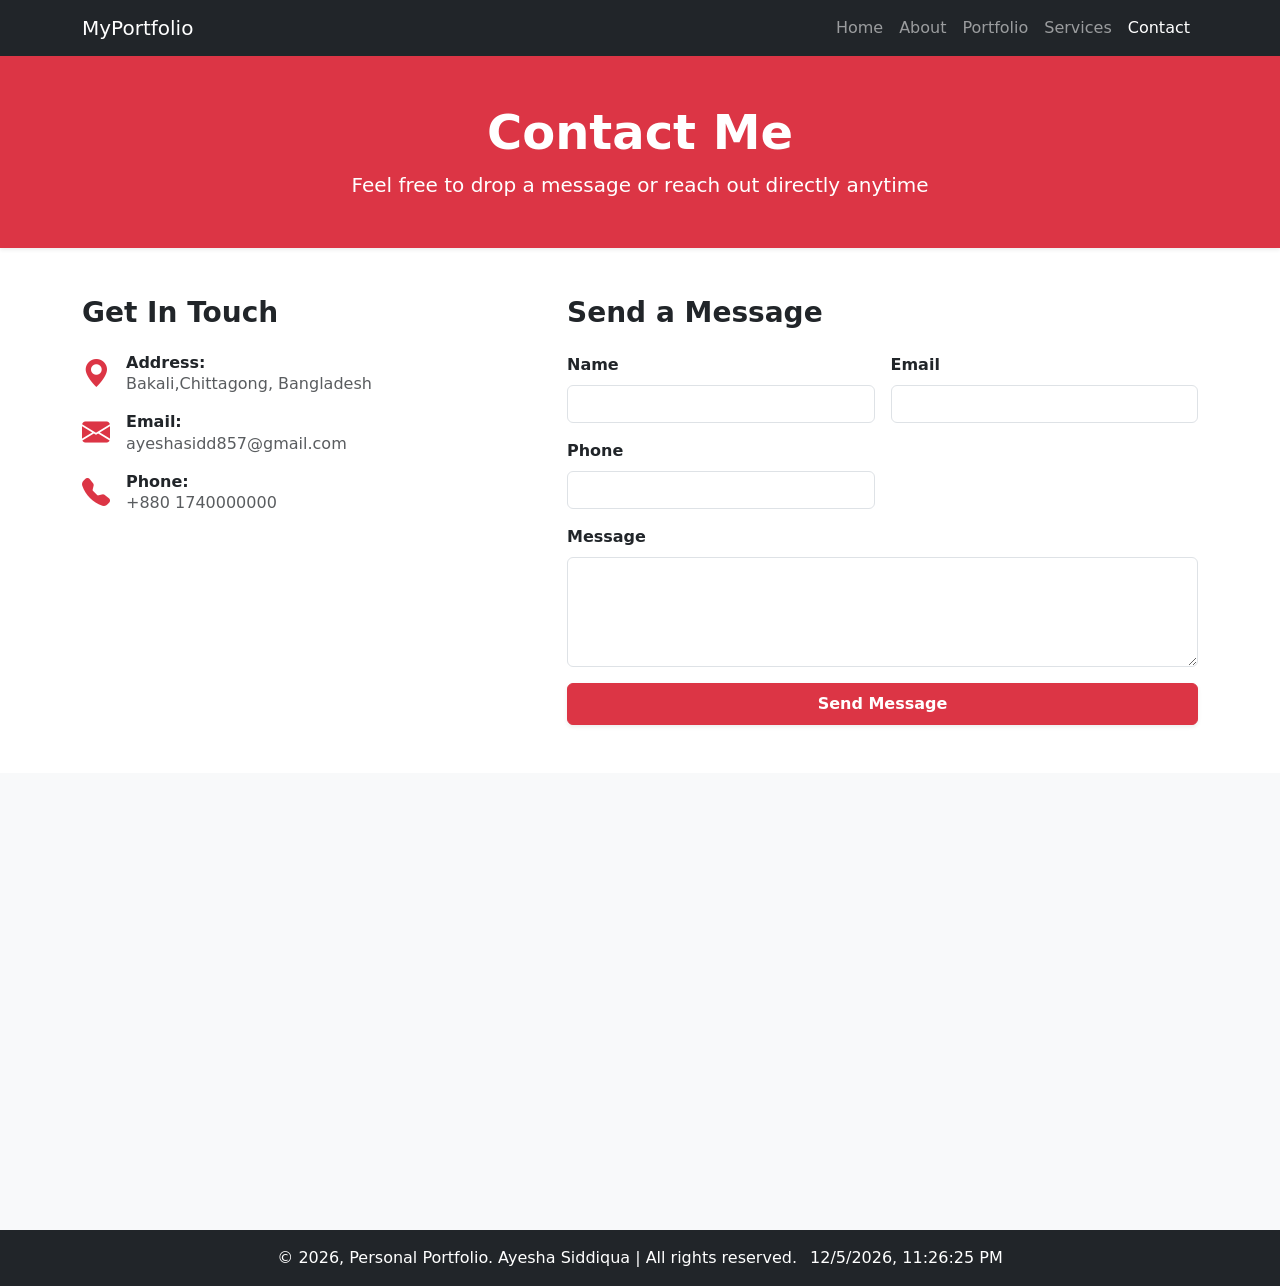
==== contact.html @ 55f6e0d2 "Add files via upload" ====
<!DOCTYPE html>
<html lang="en">
<head>
    <meta charset="UTF-8">
    <meta name="viewport" content="width=device-width, initial-scale=1.0">
    <title>Ayesha's portfolio</title>
    <link href="https://cdn.jsdelivr.net/npm/bootstrap@5.3.0/dist/css/bootstrap.min.css" rel="stylesheet">
    <link href="https://cdn.jsdelivr.net/npm/bootstrap-icons/font/bootstrap-icons.css" rel="stylesheet">
    <link rel="stylesheet" href="style.css">
</head>
<body>

    <nav class="navbar navbar-expand-lg navbar-dark bg-dark sticky-top">
        <div class="container">
            <a class="navbar-brand" href="index.html">MyPortfolio</a>
            <button class="navbar-toggler" type="button" data-bs-toggle="collapse" data-bs-target="#navbarNav">
                <span class="navbar-toggler-icon"></span>
            </button>
            <div class="collapse navbar-collapse justify-content-end" id="navbarNav">
                <ul class="navbar-nav">
                    <li class="nav-item"><a class="nav-link" href="index.html">Home</a></li>
                    <li class="nav-item"><a class="nav-link" href="about.html">About</a></li>
                    <li class="nav-item"><a class="nav-link" href="portfolio.html">Portfolio</a></li>
                    <li class="nav-item"><a class="nav-link" href="service.html">Services</a></li>
                    <li class="nav-item"><a class="nav-link active" href="contact.html">Contact</a></li>
                </ul>
            </div>
        </div>
    </nav>

    <div class="bg-danger text-white text-center py-5 shadow-sm">
        <h1 class="display-5 fw-bold">Contact Me</h1>
        <p class="lead mb-0">Feel free to drop a message or reach out directly anytime</p>
    </div>

    <section class="py-5 container">
        <div class="row g-5">
            <div class="col-md-5">
                <h3 class="mb-4 fw-bold text-dark">Get In Touch</h3>
                <div class="d-flex align-items-center mb-3">
                    <div class="fs-3 text-danger me-3"><i class="bi bi-geo-alt-fill"></i></div>
                    <div>
                        <h6 class="mb-0 fw-bold">Address:</h6>
                        <p class="text-muted mb-0">Bakali,Chittagong, Bangladesh</p>
                    </div>
                </div>
                <div class="d-flex align-items-center mb-3">
                    <div class="fs-3 text-danger me-3"><i class="bi bi-envelope-fill"></i></div>
                    <div>
                        <h6 class="mb-0 fw-bold">Email:</h6>
                        <p class="text-muted mb-0">ayeshasidd857@gmail.com</p>
                    </div>
                </div>
                <div class="d-flex align-items-center mb-3">
                    <div class="fs-3 text-danger me-3"><i class="bi bi-telephone-fill"></i></div>
                    <div>
                        <h6 class="mb-0 fw-bold">Phone:</h6>
                        <p class="text-muted mb-0">+880 1740000000</p>
                    </div>
                </div>
            </div>

            <div class="col-md-7">
                <h3 class="mb-4 fw-bold text-dark">Send a Message</h3>
                <form id="contactForm" novalidate>
                    <div class="row g-3">
                        <div class="col-md-6">
                            <label class="form-label fw-bold">Name</label>
                            <input type="text" class="form-control" id="formName" required>
                        </div>
                        <div class="col-md-6">
                            <label class="form-label fw-bold">Email</label>
                            <input type="email" class="form-control" id="formEmail" required>
                        </div>
                        <div class="col-md-6">
                            <label class="form-label fw-bold">Phone</label>
                            <input type="text" class="form-control" id="formPhone" required>
                        </div>
                       
                        <div class="col-12">
                            <label class="form-label fw-bold">Message</label>
                            <textarea class="form-control" id="formMessage" rows="4" required></textarea>
                        </div>
                        <div class="col-12">
                            <button type="submit" class="btn btn-danger w-100 py-2 shadow-sm fw-bold">Send Message</button>
                        </div>
                    </div>
                </form>
                <div id="formFeedback" class="mt-3 d-none alert"></div>
            </div>
        </div>
    </section>

    <div class="w-100 bg-light map-container">
    <iframe src="https://www.google.com/maps/embed?pb=!1m18!1m12!1m3!1d3689.8695996510105!2d91.8393696!3d22.3585521!2m3!1f0!2f0!3f0!3m2!1i1024!2i768!4f13.1!3m3!1m2!1s0x30ad277ab0cff8a7%3A0x13eb8ccef8a22dde!2sCreative%20IT%20Institute%2C%20Chattogram%20Campus!5e0!3m2!1sen!2sbd!4v1778922278368!5m2!1sen!2sbd" width="600" height="450" style="border:0;" allowfullscreen="" loading="lazy" referrerpolicy="no-referrer-when-downgrade"   width="100%" height="100%" loading="lazy"></iframe>
    </div>



        <footer class="bg-dark text-white text-center py-3">
    <p class="m-0">
        © 2026, Personal Portfolio. Ayesha Siddiqua | All rights reserved. 
        <span id="datetime" class="ms-2 bg-dark text-md-end"></span>
    </p>
</footer>

    <script src="https://cdn.jsdelivr.net/npm/bootstrap@5.3.0/dist/js/bootstrap.bundle.min.js"></script>
    <script src="./assest/js/app.js"></script>
</body>
</html>
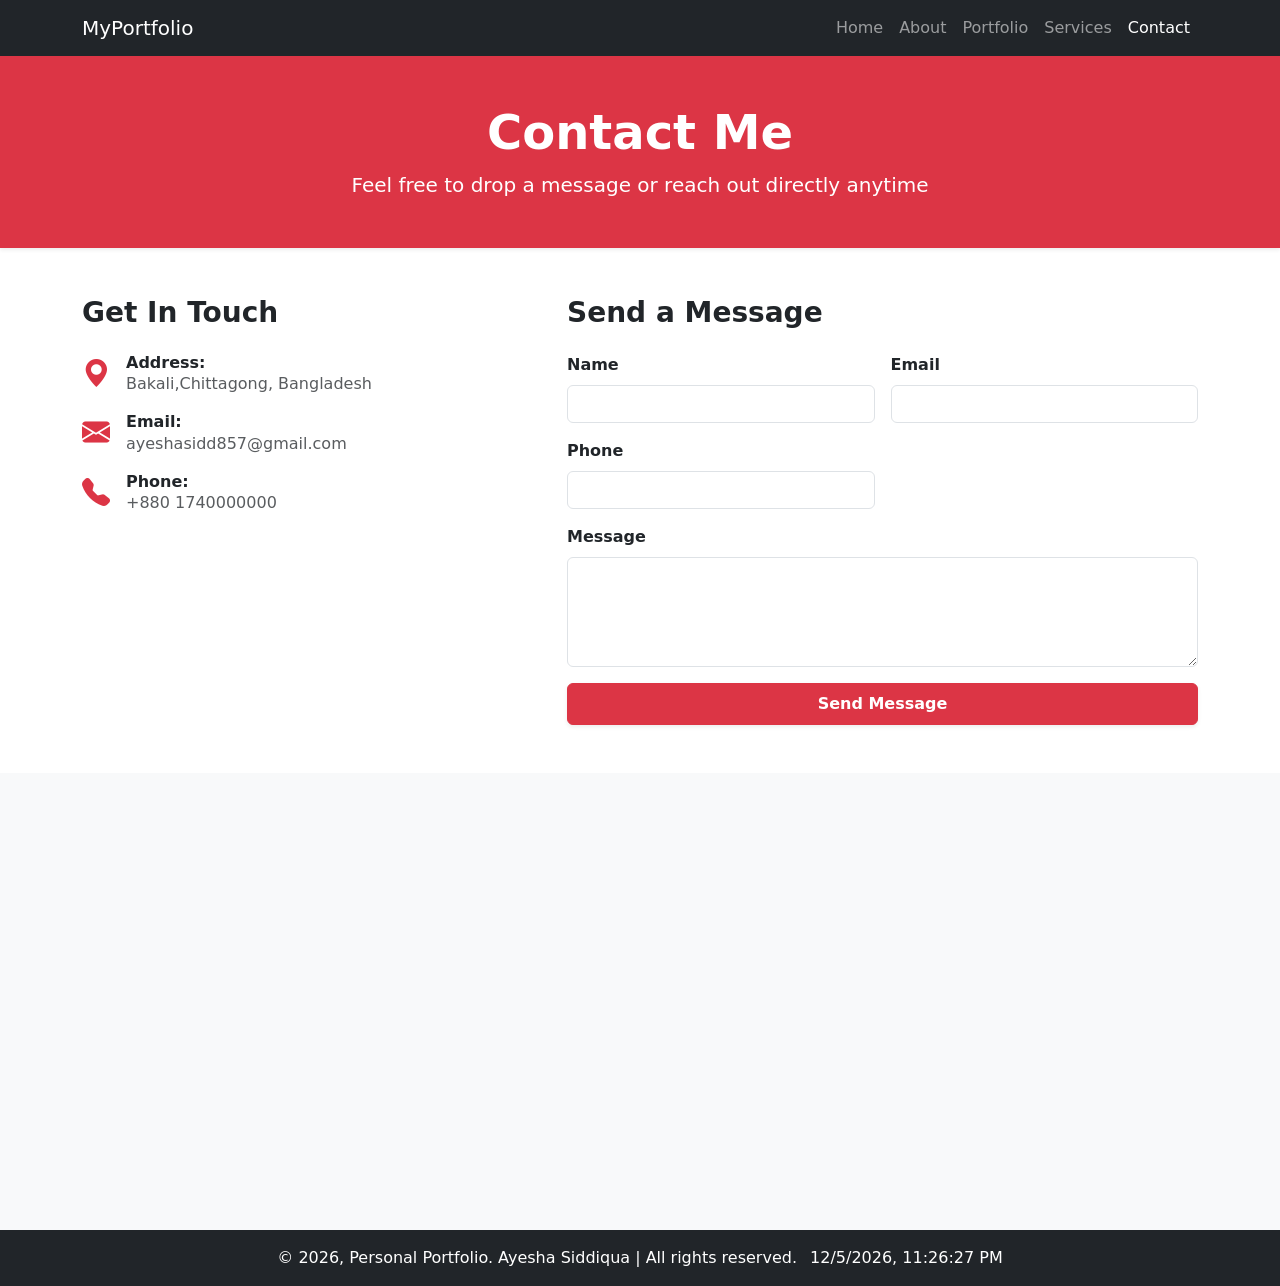
==== commit d5811b5c: "Update contact.html" ====
--- a/contact.html
+++ b/contact.html
@@ -4,6 +4,7 @@
     <meta charset="UTF-8">
     <meta name="viewport" content="width=device-width, initial-scale=1.0">
     <title>Ayesha's portfolio</title>
+    <link rel="stylesheet" href="https://cdnjs.cloudflare.com/ajax/libs/font-awesome/6.0.0/css/all.min.css">
     <link href="https://cdn.jsdelivr.net/npm/bootstrap@5.3.0/dist/css/bootstrap.min.css" rel="stylesheet">
     <link href="https://cdn.jsdelivr.net/npm/bootstrap-icons/font/bootstrap-icons.css" rel="stylesheet">
     <link rel="stylesheet" href="style.css">
@@ -107,4 +108,4 @@
     <script src="https://cdn.jsdelivr.net/npm/bootstrap@5.3.0/dist/js/bootstrap.bundle.min.js"></script>
     <script src="./assest/js/app.js"></script>
 </body>
-</html>+</html>
